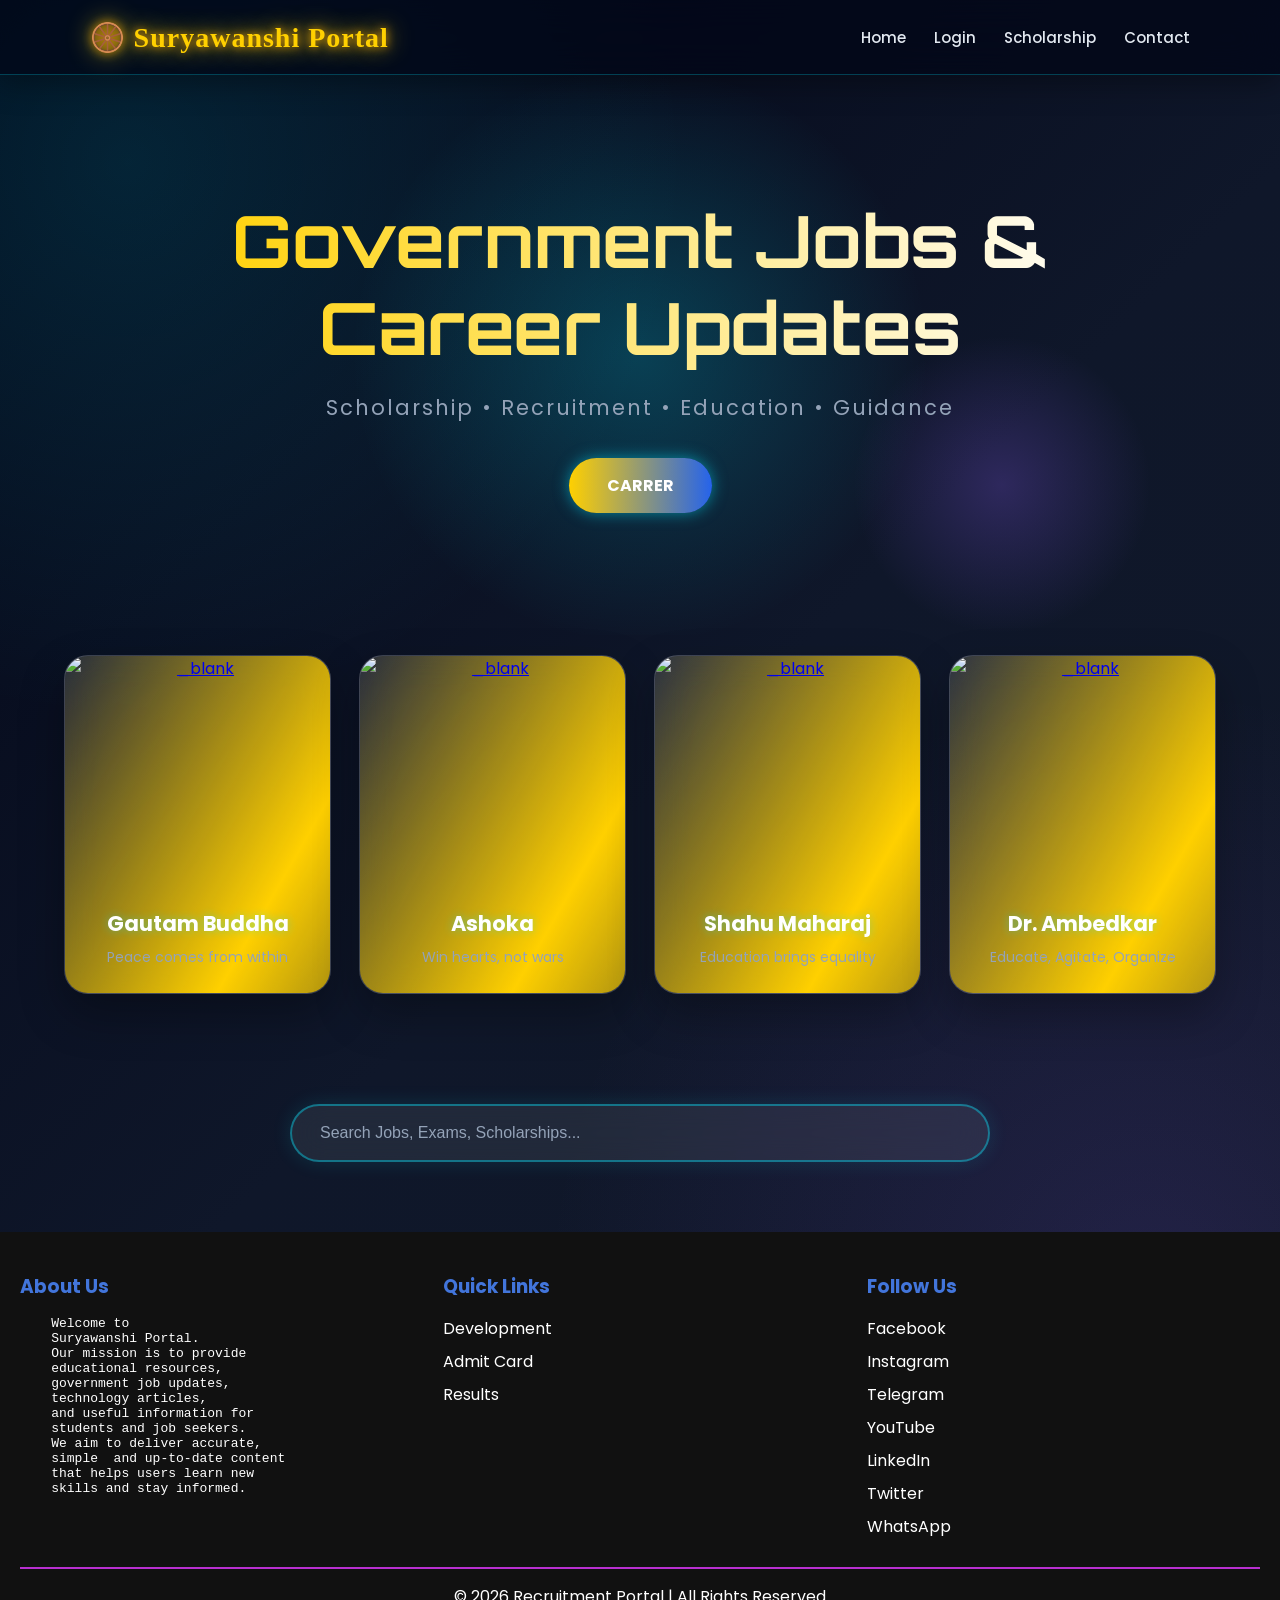
==== index.html @ 7ccfc880 "Update index.html" ====
<!DOCTYPE html>
<html lang="en">

<head>
    <meta charset="UTF-8">
    <meta name="viewport" content="width=device-width, initial-scale=1.0">

    <title>Suryawanshi Portal</title>

    <link rel="stylesheet" href="index.css">

    <!-- Google Font -->
    <link href="https://fonts.googleapis.com/css2?family=Poppins:wght@300;400;600;700&display=swap" rel="stylesheet">
</head>

<body>

    <header class="navbar">
        <div class="logo"> 🛞 Suryawanshi Portal</div>

        <ul class="menu">
            <li><a href="#">Home</a></li>
            <li><a href="login.html">Login</a></li>
            <li><a href="https://mahadbt2.maharashtra.gov.in/home">Scholarship</a></li>
            <li><a href="mailto:suryawanshirahul0302@gmail.com ">Contact</a></li>
    </header>

    <!-- HERO -->
    <section class="hero">
        <h1>Government Jobs & Career Updates</h1>
        <p>Scholarship • Recruitment • Education • Guidance</p>

        <div class="hero-btns">
            <a href="recruipment.html" class="btn"> CARRER</a>

        </div>

    </section>

 

    <!-- CARDS -->
    <section class="cards">

        <div class="card">
            <a href="budhha.html"> <img
                    src="https://i.pinimg.com/736x/6e/a1/90/6ea190954336a7d5bf43b3262e0026ce.jpg" alt="_blank"  ></a>

            <h3>Gautam Buddha</h3>
            <p>Peace comes from within</p>
        </div>

        <div class="card">
            <a href="ashok.html"><img src="img/Ashoka The Great  ☸️ Raja Bahavatu Dhammiko.jpg" alt="_blank"></a>

            <h3>Ashoka</h3>
            <p>Win hearts, not wars</p>
        </div>

        <div class="card">
            <a href="shahu.html">
                <img src="https://i.pinimg.com/736x/6a/c5/33/6ac53324d2a2ddde3ae5de816ccc7098.jpg" alt="_blank"></a>
            <h3>Shahu Maharaj</h3>
            <p>Education brings equality</p>
        </div>

        <div class="card">
            <a href="baba.html"><img src="https://i.pinimg.com/736x/9d/9e/5e/9d9e5e031b3af50361bee7889b853e5c.jpg" alt="_blank"></a>
            <h3>Dr. Ambedkar </h3>
            <p>Educate, Agitate, Organize</p>
        </div>

    </section>
   <!-- SEARCH -->
    <section class="search">
        <input type="text" placeholder="Search Jobs, Exams, Scholarships...">
    </section>
    <footer>

        <div class="footer-container">

            <div class="footer-about">
                <h3>About Us</h3>
                <pre>
    Welcome to
    Suryawanshi Portal.
    Our mission is to provide
    educational resources,
    government job updates, 
    technology articles, 
    and useful information for 
    students and job seekers.
    We aim to deliver accurate, 
    simple  and up-to-date content
    that helps users learn new 
    skills and stay informed.
    </pre> 
    <pre>
    
    </pre>

            </div>

            <div class="footer-links">
                <h3>Quick Links</h3>
                <a href="study.html">Development</a>
                <a href="#">Admit Card</a>
                <a href="#">Results</a>
            </div>



            <div class="footer-social">
                <h3>Follow Us</h3>
                <a href="https://www.facebook.com/">Facebook</a>
                <a href="https://www.instagram.com/suryawanshiii___7972">Instagram</a>
                <a href="https://t.me">Telegram</a>
                <a href="https://www.youtube.com">YouTube</a>
                <a href="https://www.linkedin.com/">LinkedIn</a>
                <a href="https://www.twitter.com/">Twitter</a>
                <a href="https://www.whatsapp.com/7972341345">WhatsApp</a>
            </div>

        </div>

        <div class="footer-bottom">
            <p>© 2026 Recruitment Portal | All Rights Reserved</p>
        </div>

    </footer>
    <script src="js/home.js"></script>
</body>

</html>
---- index.css ----
/* =====================================================
   ⚡ SURYAWANSHI PORTAL
   🚀 ADVANCED AI FUTURISTIC HOME DESIGN
===================================================== */

@import url('https://fonts.googleapis.com/css2?family=Orbitron:wght@400;500;600;700;800&family=Poppins:wght@300;400;500;600;700;800&display=swap');

:root {
    --cyan: rgb(255, 208, 0);
    --blue: #2563eb;
    --purple: #8b5cf6;
    --pink: #ec4899;
    --dark: #020617;
    --dark2: #0f172a;
    --text: #e2e8f0;
    --muted: #94a3b8;
}

/* ================= BODY ================= */

* {
    margin: 0;
    padding: 0;
    box-sizing: border-box;
}

html {
    scroll-behavior: smooth;
}

body {
    min-height: 100vh;

    font-family: 'Poppins', sans-serif;

    color: var(--text);

    background:
        radial-gradient(
            circle at 10% 10%,
            rgba(0, 229, 255, 0.12),
            transparent 30%
        ),
        radial-gradient(
            circle at 90% 80%,
            rgba(139, 92, 246, 0.15),
            transparent 35%
        ),
        linear-gradient(
            135deg,
            #020617,
            #0f172a,
            #111827
        );

    overflow-x: hidden;
}

/* ================= NAVBAR ================= */

.navbar {
    position: sticky;
    top: 0;
    z-index: 1000;

    min-height: 75px;

    display: flex;
    align-items: center;
    justify-content: space-between;

    padding: 0 7%;

    background: rgba(2, 6, 23, 0.72);

    border-bottom: 1px solid rgba(0, 229, 255, 0.25);

    backdrop-filter: blur(20px);

    box-shadow:
        0 8px 30px rgba(0, 0, 0, 0.35);
}

/* Logo */

 .logo {
    font-family: "Courgette", cursive;

    font-size: clamp(20px, 2.5vw, 28px);
    font-weight: 700;

    color: var(--cyan);

    letter-spacing: 1px;

    text-shadow:
        0 0 10px rgb(255, 174, 0),
        0 0 25px rgba(252, 220, 14, 0.94);
} 
 
/* Menu */

.menu {
    display: flex;
    align-items: center;
    gap: 28px;

    list-style: none;
}

.menu a {
    position: relative;

    color: var(--text);

    text-decoration: none;

    font-size: 15px;
    font-weight: 500;

    transition: 0.3s ease;
}

/* Neon Underline */

.menu a::after {
    content: "";

    position: absolute;

    left: 50%;
    bottom: -8px;

    width: 0;
    height: 2px;

    transform: translateX(-50%);

    background: var(--cyan);

    box-shadow:
        0 0 10px var(--cyan);

    transition: 0.3s ease;
}

.menu a:hover {
    color: var(--cyan);

    text-shadow:
        0 0 10px var(--cyan);
}

.menu a:hover::after {
    width: 100%;
}

/* ================= HERO ================= */

.hero {
    position: relative;

    min-height: 560px;

    display: flex;
    flex-direction: column;

    justify-content: center;
    align-items: center;

    text-align: center;

    padding: 80px 20px;

    overflow: hidden;
}

/* Animated Glow */

.hero::before {
    content: "";

    position: absolute;

    width: 600px;
    height: 600px;

    border-radius: 50%;

    background:
        radial-gradient(
            circle,
            rgba(0, 229, 255, 0.22),
            transparent 68%
        );

    animation: heroGlow 8s ease-in-out infinite alternate;

    pointer-events: none;
}

.hero::after {
    content: "";

    position: absolute;

    width: 300px;
    height: 300px;

    border-radius: 50%;

    background:
        radial-gradient(
            circle,
            rgba(139, 92, 246, 0.25),
            transparent 70%
        );

    right: 10%;
    bottom: 0;

    animation: floating 6s ease-in-out infinite alternate;

    pointer-events: none;
}

/* Hero Title */

.hero h1 {
    position: relative;
    z-index: 2;

    max-width: 950px;

    font-family: 'Orbitron', sans-serif;

    font-size: clamp(30px, 6vw, 72px);

    line-height: 1.2;

    /* Animated Gradient Color */
    background: linear-gradient(
        90deg,
        var(--cyan),
        #ffffff,
        var(--purple),
        var(--cyan)
    );

    background-size: 300% auto;

    /* Gradient text */
    -webkit-background-clip: text;
    background-clip: text;

    -webkit-text-fill-color: transparent;
    color: transparent;

    /* Animation */
    animation:
        gradientText 5s linear infinite,
        titleReveal 1s ease forwards;
}


/* Gradient Moving Animation */
@keyframes gradientText {
    0% {
        background-position: 0% center;
    }

    100% {
        background-position: 300% center;
    }
}


/* Title Coming Animation */
@keyframes titleReveal {
    from {
        opacity: 0;
        transform: translateY(40px);
    }

    to {
        opacity: 1;
        transform: translateY(0);
    }
}
/* Hero Paragraph */

.hero p {
    position: relative;
    z-index: 2;

    margin-top: 22px;

    color: var(--muted);

    font-size: clamp(15px, 2vw, 21px);

    letter-spacing: 2px;

    animation: fadeUp 1.2s ease forwards;
}

/* ================= BUTTON ================= */

.hero-btns {
    position: relative;
    z-index: 2;

    margin-top: 35px;
}

.btn {
    display: inline-block;

    padding: 15px 38px;

    color: white;

    text-decoration: none;

    font-weight: 700;

    border-radius: 50px;

    background:
        linear-gradient(
            90deg,
            var(--cyan),
            var(--blue),
            var(--purple)
        );

    background-size: 200% auto;

    box-shadow:
        0 0 15px rgba(0, 229, 255, 0.5);

    transition: 0.4s ease;
}

.btn:hover {
    transform: translateY(-6px) scale(1.06);

    background-position: right center;

    box-shadow:
        0 0 15px var(--cyan),
        0 0 35px var(--purple);
}

/* ================= CARDS ================= */

.cards {
    width: min(1200px, 90%);

    margin: 20px auto 80px;

    display: grid;

    grid-template-columns:
        repeat(auto-fit, minmax(240px, 1fr));

    gap: 28px;
}

.card {
    position: relative;

    overflow: hidden;

    padding-bottom: 25px;

    text-align: center;

    border-radius: 24px;

    background:
        linear-gradient(
            145deg,
            rgba(255, 255, 255, 0.12),
            rgba(255, 255, 255, 0.035)
        );

    border: 1px solid rgba(255, 255, 255, 0.15);

    backdrop-filter: blur(18px);

    box-shadow:
        0 20px 45px rgba(0, 0, 0, 0.3);

    transition:
        transform 0.5s ease,
        box-shadow 0.5s ease;
}

/* Animated Border */

.card::before {
    content: "";

    position: absolute;

    inset: -2px;

    border-radius: 24px;

    background:
        linear-gradient(
            120deg,
            transparent,
            var(--cyan),
            transparent,
            var(--purple),
            transparent
        );

    background-size: 300% 300%;

    animation: borderMove 6s linear infinite;

    z-index: -1;
}

/* Card Hover */

.card:hover {
    transform:
        translateY(-15px)
        rotateX(4deg)
        rotateY(-4deg)
        scale(1.03);

    box-shadow:
        0 25px 60px rgba(0, 229, 255, 0.562);
}

/* Image */

.card img {
    width: 100%;
    height: 230px;

    object-fit: cover;

    display: block;

    transition: 0.6s ease;
}

.card:hover img {
    transform: scale(1.12);

    filter:
        brightness(1.15)
        saturate(1.25);
}

/* Card Heading */

.card h3 {
    margin-top: 22px;

    color: white;

    font-size: 21px;

    text-shadow:
        0 0 10px rgba(0, 229, 255, 0.4);
}

/* Card Paragraph */

.card p {
    margin-top: 8px;

    color: var(--muted);

    font-size: 14px;
}

/* ================= SEARCH ================= */

.search {
    width: 100%;

    display: flex;
    justify-content: center;

    padding: 30px 20px 70px;
}

.search input {
    width: min(700px, 95%);

    padding: 18px 28px;

    color: white;

    font-size: 16px;

    border: 2px solid rgba(0, 229, 255, 0.4);

    border-radius: 50px;

    outline: none;

    background: rgba(255, 255, 255, 0.08);

    backdrop-filter: blur(18px);

    box-shadow:
        0 0 20px rgba(0, 229, 255, 0.12);

    transition: 0.4s ease;
}

.search input::placeholder {
    color: var(--muted);
}

.search input:focus {
    width: min(780px, 96%);

    border-color: var(--cyan);

    box-shadow:
        0 0 12px var(--cyan),
        0 0 35px rgba(0, 229, 255, 0.3);
}

/* FOOTER */
footer{
    background:#111;
    color:white;
    padding:40px 20px 10px;
}

.footer-container{
    display:grid;
    grid-template-columns:repeat(auto-fit,minmax(220px,1fr));
    gap:30px;
}

.footer-container h3{
    color:rgb(66, 117, 219);
    margin-bottom:15px;
}

.footer-container a{
    display:block;
    color:white;
    text-decoration:none;
    margin:8px 0;
    transition:.3s;
}

.footer-container a:hover{
    color:rgb(250, 100, 150);
    transform:translateX(5px);
}

.footer-bottom{
    text-align:center; 
    border-top:2px solid #b930d1;
    margin-top:20px;
    padding-top:15px;
    
}
/* ================= ANIMATIONS ================= */

@keyframes gradientText {
    from {
        background-position: 0% center;
    }

    to {
        background-position: 300% center;
    }
}

@keyframes heroGlow {
    from {
        transform: translate(-100px, -50px) scale(1);
    }

    to {
        transform: translate(100px, 50px) scale(1.35);
    }
}

@keyframes floating {
    from {
        transform: translateY(0);
    }

    to {
        transform: translateY(-50px);
    }
}

@keyframes borderMove {
    from {
        background-position: 0% 50%;
    }

    to {
        background-position: 300% 50%;
    }
}

@keyframes titleReveal {
    from {
        opacity: 0;
        transform: translateY(30px);
    }

    to {
        opacity: 1;
        transform: translateY(0);
    }
}

@keyframes fadeUp {
    from {
        opacity: 0;
        transform: translateY(20px);
    }

    to {
        opacity: 1;
        transform: translateY(0);
    }
}

/* ================= MOBILE ================= */

@media (max-width: 768px) {

    .navbar {
        padding: 15px 5%;

        flex-direction: column;

        gap: 15px;
    }

    .menu {
        gap: 16px;

        flex-wrap: wrap;

        justify-content: center;
    }

    .logo {
        font-size: 17px;
    }

    .hero {
        min-height: 480px;
    }

    .cards {
        grid-template-columns: 1fr;
    }

    .footer-container {
        grid-template-columns: 1fr;

        gap: 35px;
    }

    .footer-about pre {
        font-size: 13px;
    }
}

@media (max-width: 480px) {

    .menu a {
        font-size: 13px;
    }

    .hero h1 {
        font-size: 30px;
    }

    .hero p {
        font-size: 14px;
        letter-spacing: 1px;
    }

    .card img {
        height: 210px;
    }

    .btn {
        padding: 13px 30px;
    }
}
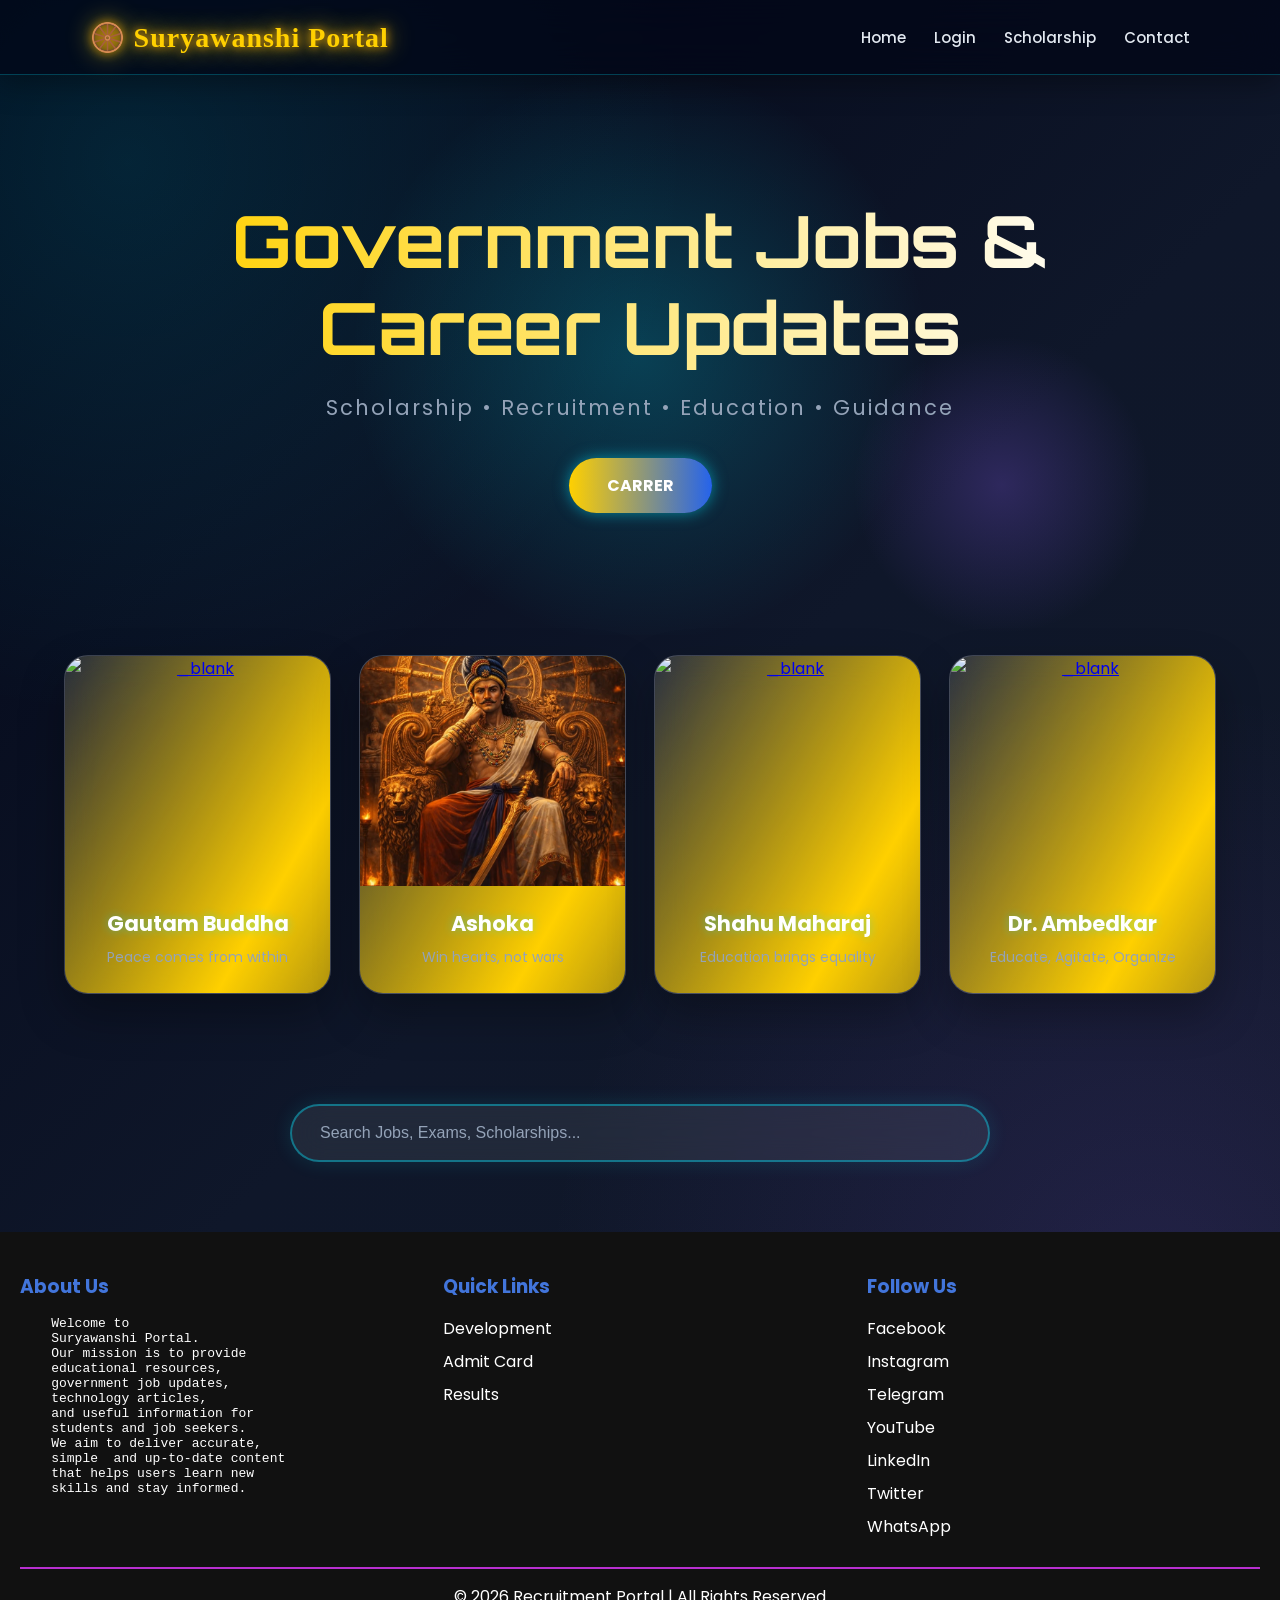
==== commit 8379f404: "Update index.html" ====
--- a/index.html
+++ b/index.html
@@ -51,7 +51,7 @@
         </div>
 
         <div class="card">
-            <a href="ashok.html"><img src="img/Ashoka The Great  ☸️ Raja Bahavatu Dhammiko.jpg" alt="_blank"></a>
+            <a href="ashok.html"><img src="Ashoka The Great  ☸️ Raja Bahavatu Dhammiko.jpg" alt="_blank"></a>
 
             <h3>Ashoka</h3>
             <p>Win hearts, not wars</p>
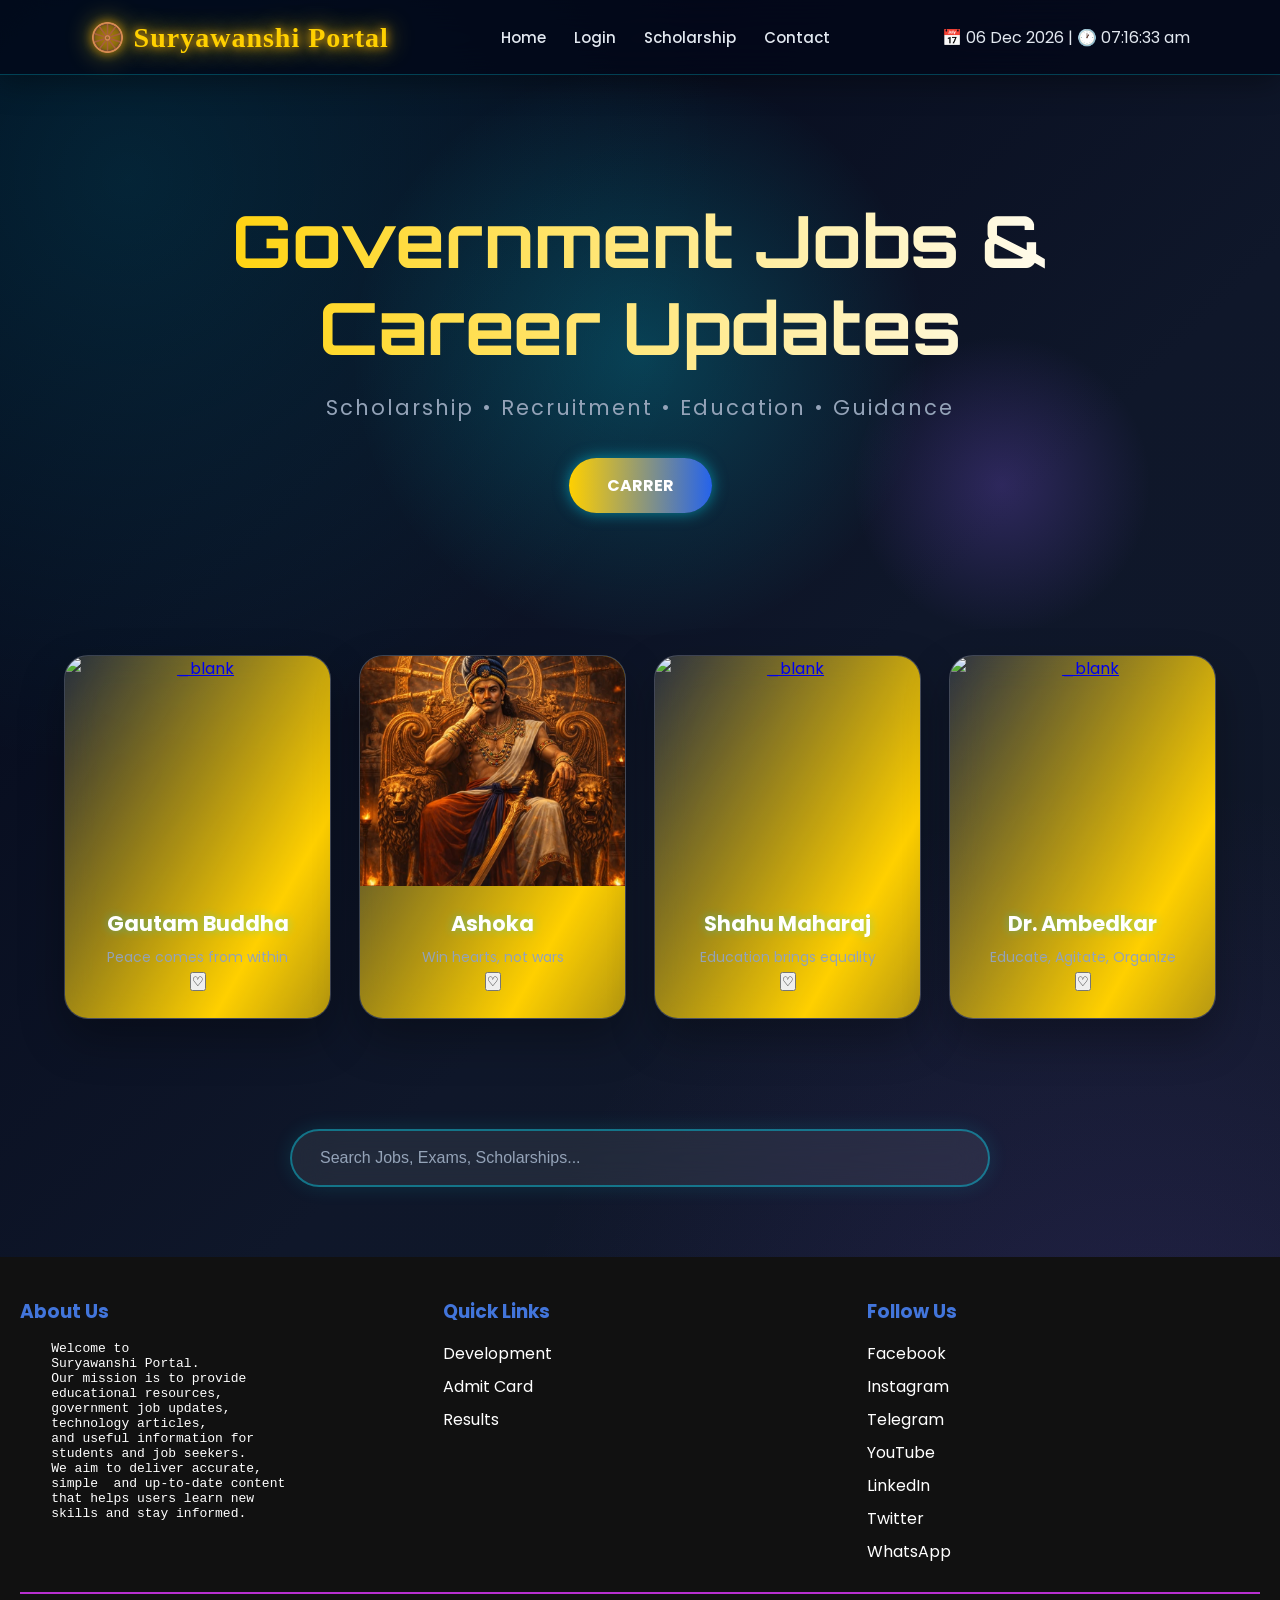
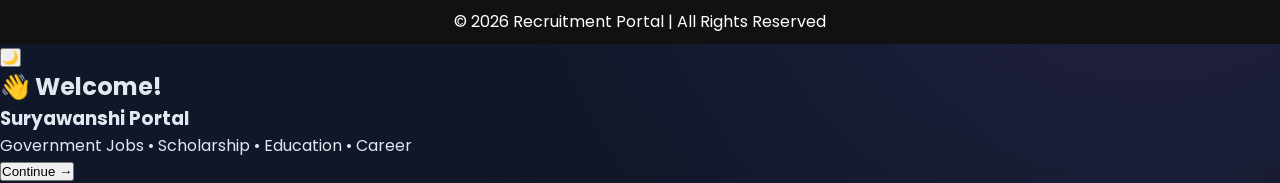
==== commit 6e92810c: "scrip join" ====
--- a/index.html
+++ b/index.html
@@ -128,7 +128,7 @@
         </div>
 
     </footer>
-    <script src="js/home.js"></script>
+    <script src="index.js"></script>
 </body>
 
 </html>
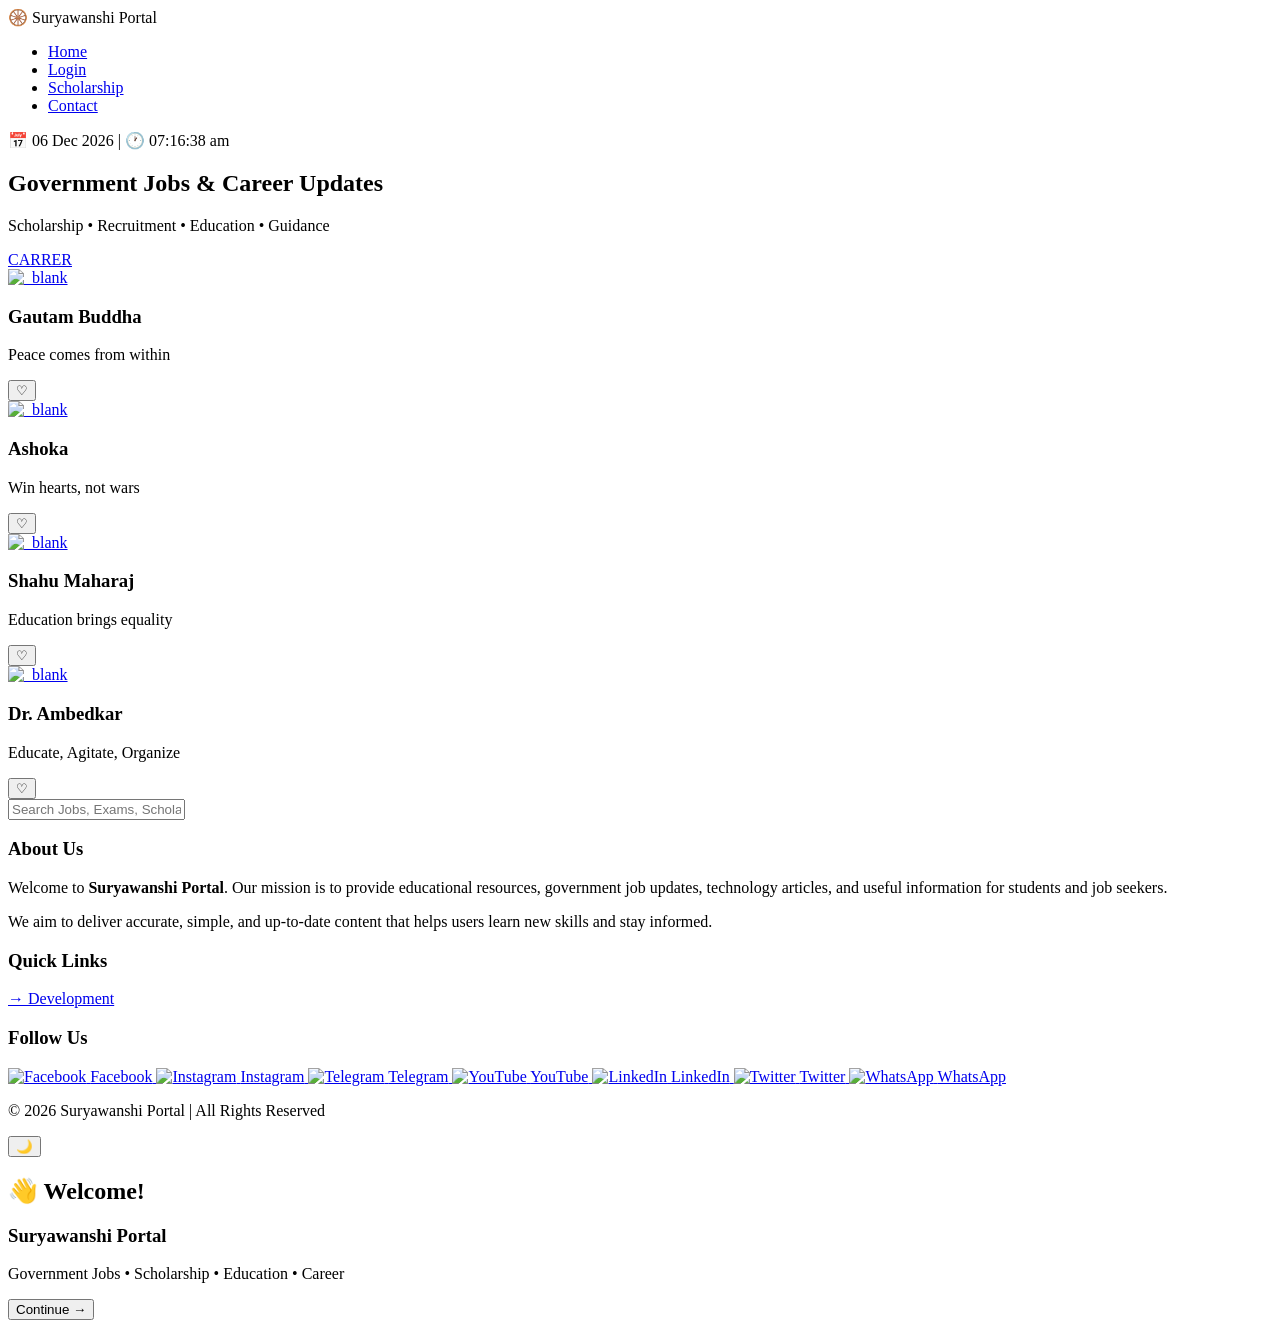
==== commit a29e96ab: "new feature add index and css" ====
--- a/index.html
+++ b/index.html
@@ -7,7 +7,7 @@
 
     <title>Suryawanshi Portal</title>
 
-    <link rel="stylesheet" href="index.css">
+    <link rel="stylesheet" href="css/index.css">
 
     <!-- Google Font -->
     <link href="https://fonts.googleapis.com/css2?family=Poppins:wght@300;400;600;700&display=swap" rel="stylesheet">
@@ -37,21 +37,21 @@
 
     </section>
 
- 
+
 
     <!-- CARDS -->
     <section class="cards">
 
         <div class="card">
-            <a href="budhha.html"> <img
-                    src="https://i.pinimg.com/736x/6e/a1/90/6ea190954336a7d5bf43b3262e0026ce.jpg" alt="_blank"  ></a>
+            <a href="budhha.html"> <img src="https://i.pinimg.com/736x/6e/a1/90/6ea190954336a7d5bf43b3262e0026ce.jpg"
+                    alt="_blank"></a>
 
             <h3>Gautam Buddha</h3>
             <p>Peace comes from within</p>
         </div>
 
         <div class="card">
-            <a href="ashok.html"><img src="Ashoka The Great  ☸️ Raja Bahavatu Dhammiko.jpg" alt="_blank"></a>
+            <a href="ashok.html"><img src="img/Ashoka The Great  ☸️ Raja Bahavatu Dhammiko.jpg" alt="_blank"></a>
 
             <h3>Ashoka</h3>
             <p>Win hearts, not wars</p>
@@ -65,70 +65,166 @@
         </div>
 
         <div class="card">
-            <a href="baba.html"><img src="https://i.pinimg.com/736x/9d/9e/5e/9d9e5e031b3af50361bee7889b853e5c.jpg" alt="_blank"></a>
+            <a href="baba.html"><img src="https://i.pinimg.com/736x/9d/9e/5e/9d9e5e031b3af50361bee7889b853e5c.jpg"
+                    alt="_blank"></a>
             <h3>Dr. Ambedkar </h3>
             <p>Educate, Agitate, Organize</p>
         </div>
 
     </section>
-   <!-- SEARCH -->
+    <!-- SEARCH -->
     <section class="search">
         <input type="text" placeholder="Search Jobs, Exams, Scholarships...">
     </section>
-    <footer>
-
-        <div class="footer-container">
-
-            <div class="footer-about">
-                <h3>About Us</h3>
-                <pre>
-    Welcome to
-    Suryawanshi Portal.
-    Our mission is to provide
-    educational resources,
-    government job updates, 
-    technology articles, 
-    and useful information for 
-    students and job seekers.
-    We aim to deliver accurate, 
-    simple  and up-to-date content
-    that helps users learn new 
-    skills and stay informed.
-    </pre> 
-    <pre>
-    
-    </pre>
+    <footer><footer>
+
+    <div class="footer-container">
+
+        <!-- ABOUT -->
+        <div class="footer-about">
+
+            <h3>About Us</h3>
+
+            <p>
+                Welcome to <strong>Suryawanshi Portal</strong>.
+                Our mission is to provide educational resources,
+                government job updates, technology articles,
+                and useful information for students and job seekers.
+            </p>
+
+            <p>
+                We aim to deliver accurate, simple, and up-to-date
+                content that helps users learn new skills and stay informed.
+            </p>
+
+        </div>
+
+
+        <!-- QUICK LINKS -->
+        <div class="footer-links">
+
+            <h3>Quick Links</h3>
+
+            <a href="study.html">
+                <span class="link-arrow">→</span>
+                Development
+            </a>
+
+        </div>
+
+
+        <!-- SOCIAL MEDIA -->
+        <div class="footer-social">
+
+            <h3>Follow Us</h3>
+
+            <div class="social-icons">
+
+                <a href="https://www.facebook.com/"
+                   target="_blank"
+                   class="social-icon">
+
+                    <img src="https://i.pinimg.com/1200x/91/01/ee/9101eefff36ef35aa1a2268c2d9fab58.jpg"
+                         alt="Facebook">
+
+                    <span>Facebook</span>
+
+                </a>
+
+
+                <a href="https://www.instagram.com/suryawanshiii___7972"
+                   target="_blank"
+                   class="social-icon">
+
+                    <img src="https://i.pinimg.com/1200x/7a/cc/a5/7acca50bbc85d7bbf33c4e4dfaa0b6f2.jpg"
+                         alt="Instagram">
+
+                    <span>Instagram</span>
+
+                </a>
+
+
+                <a href="https://t.me/"
+                   target="_blank"
+                   class="social-icon">
+
+                    <img src="https://cdn-icons-png.flaticon.com/512/2111/2111646.png"
+                         alt="Telegram">
+
+                    <span>Telegram</span>
+
+                </a>
+
+
+                <a href="https://www.youtube.com/"
+                   target="_blank"
+                   class="social-icon">
+
+                    <img src="https://cdn-icons-png.flaticon.com/512/1384/1384060.png"
+                         alt="YouTube">
+
+                    <span>YouTube</span>
+
+                </a>
+
+
+                <a href="https://www.linkedin.com/"
+                   target="_blank"
+                   class="social-icon">
+
+                    <img src="https://cdn-icons-png.flaticon.com/512/174/174857.png"
+                         alt="LinkedIn">
+
+                    <span>LinkedIn</span>
+
+                </a>
+
+
+                <a href="https://twitter.com/"
+                   target="_blank"
+                   class="social-icon">
+
+                    <img src="https://cdn-icons-png.flaticon.com/512/733/733579.png"
+                         alt="Twitter">
+
+                    <span>Twitter</span>
+
+                </a>
+
+
+                <a href="https://www.whatsapp.com/"
+                   target="_blank"
+                   class="social-icon">
+
+                    <img src="https://cdn-icons-png.flaticon.com/512/733/733585.png"
+                         alt="WhatsApp">
+
+                    <span>WhatsApp</span>
+
+                </a>
 
             </div>
 
-            <div class="footer-links">
-                <h3>Quick Links</h3>
-                <a href="study.html">Development</a>
-                <a href="#">Admit Card</a>
-                <a href="#">Results</a>
-            </div>
-
-
-
-            <div class="footer-social">
-                <h3>Follow Us</h3>
-                <a href="https://www.facebook.com/">Facebook</a>
-                <a href="https://www.instagram.com/suryawanshiii___7972">Instagram</a>
-                <a href="https://t.me">Telegram</a>
-                <a href="https://www.youtube.com">YouTube</a>
-                <a href="https://www.linkedin.com/">LinkedIn</a>
-                <a href="https://www.twitter.com/">Twitter</a>
-                <a href="https://www.whatsapp.com/7972341345">WhatsApp</a>
-            </div>
-
-        </div>
-
-        <div class="footer-bottom">
-            <p>© 2026 Recruitment Portal | All Rights Reserved</p>
-        </div>
+        </div>
+
+    </div>
+
+
+    <!-- BOTTOM -->
+    <div class="footer-bottom">
+
+        <p>
+            © 2026 Suryawanshi Portal
+            <span>|</span>
+            All Rights Reserved
+        </p>
+
+    </div>
+
+</footer>
 
     </footer>
     <script src="index.js"></script>
 </body>
 
-</html>
+</html>
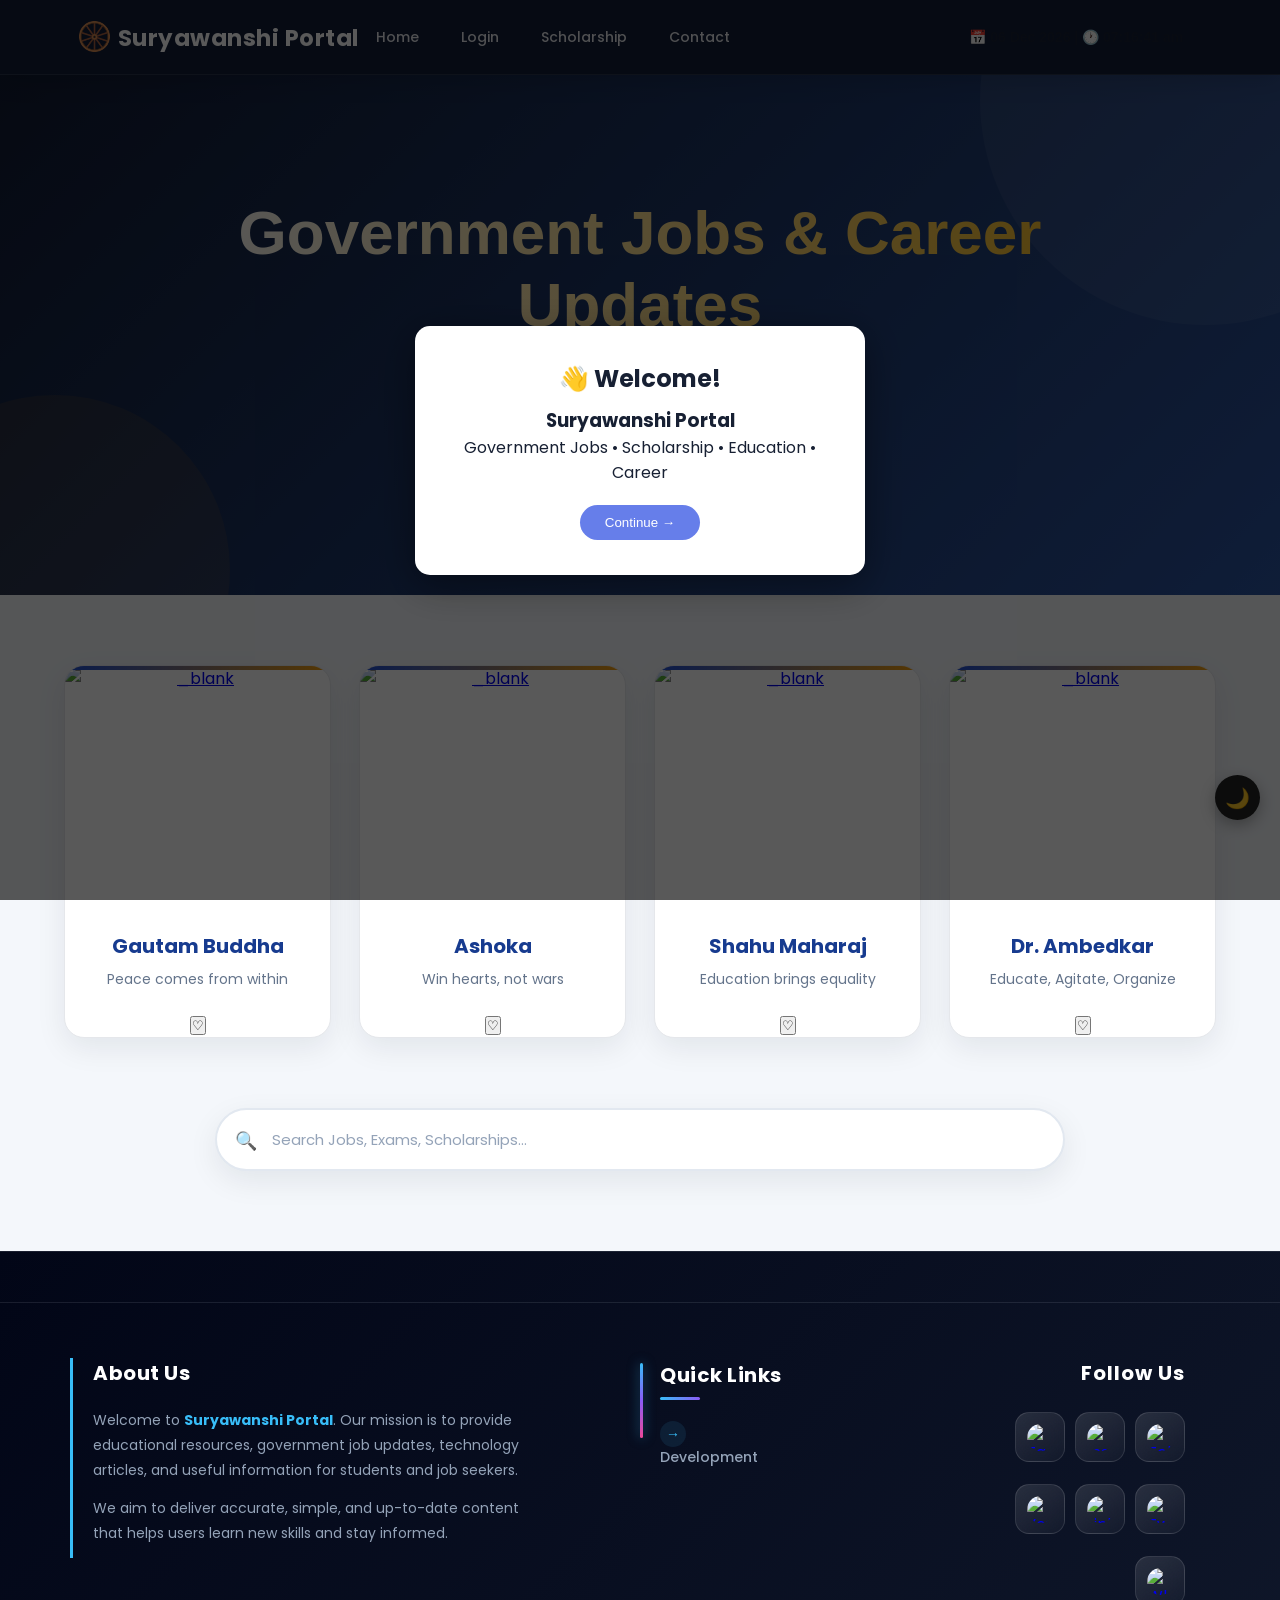
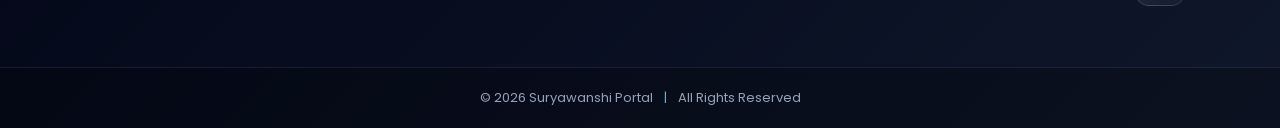
==== commit 854f065b: "Update index.html" ====
--- a/index.html
+++ b/index.html
@@ -7,7 +7,7 @@
 
     <title>Suryawanshi Portal</title>
 
-    <link rel="stylesheet" href="css/index.css">
+    <link rel="stylesheet" href="index.css">
 
     <!-- Google Font -->
     <link href="https://fonts.googleapis.com/css2?family=Poppins:wght@300;400;600;700&display=swap" rel="stylesheet">
@@ -227,4 +227,4 @@
     <script src="index.js"></script>
 </body>
 
-</html>+</html>
--- a/index.css
+++ b/index.css
@@ -0,0 +1,1518 @@
+@import url('https://i.pinimg.com/1200x/ef/d3/55/efd355cb7c5f6c898904b0e702a32014.jpg');
+
+* {
+    margin: 0;
+    padding: 0;
+    box-sizing: border-box;
+}
+
+html {
+    scroll-behavior: smooth;
+}
+
+body {
+    font-family: 'Poppins', sans-serif;
+    background: #f4f7fb;
+    color: #172033;
+    overflow-x: hidden;
+}
+
+/* =========================
+   NAVBAR
+========================= */
+
+.navbar {
+    width: 100%;
+    min-height: 75px;
+    padding: 0 6%;
+    display: flex;
+    align-items: center;
+    justify-content: space-between;
+
+    background: rgba(8, 20, 48, 0.96);
+    backdrop-filter: blur(12px);
+
+    position: sticky;
+    top: 0;
+    z-index: 999;
+
+    border-bottom: 1px solid rgba(255,255,255,0.1);
+    box-shadow: 0 5px 25px rgba(0,0,0,0.15);
+}
+
+/* LOGO */
+
+.logo {
+    color: white;
+    font-size: 23px;
+    font-weight: 700;
+    letter-spacing: .5px;
+}
+
+.logo::first-letter {
+    font-size: 28px;
+}
+
+/* MENU */
+
+.menu {
+    display: flex;
+    align-items: center;
+    gap: 8px;
+    list-style: none;
+}
+
+.menu li a {
+    display: block;
+    padding: 10px 17px;
+
+    color: #e5e7eb;
+    text-decoration: none;
+
+    font-size: 14px;
+    font-weight: 500;
+
+    border-radius: 25px;
+
+    transition: .3s ease;
+}
+
+.menu li a:hover {
+    background: #ffffff;
+    color: #173b8f;
+    transform: translateY(-2px);
+}
+
+
+/* =========================
+   HERO
+========================= */
+
+.hero {
+    min-height: 520px;
+
+    display: flex;
+    flex-direction: column;
+    justify-content: center;
+    align-items: center;
+
+    text-align: center;
+
+    padding: 70px 20px;
+
+    position: relative;
+    overflow: hidden;
+
+    color: white;
+
+    background:
+        linear-gradient(
+            135deg,
+            rgba(4,15,40,.95),
+            rgba(20,65,150,.90)
+        ),
+        url("https://images.unsplash.com/photo-1523240795612-9a054b0db644")
+        center/cover;
+}
+
+/* Background Glow */
+
+.hero::before {
+    content: "";
+
+    width: 450px;
+    height: 450px;
+
+    position: absolute;
+
+    border-radius: 50%;
+
+    background: rgba(255,255,255,.06);
+
+    top: -200px;
+    right: -150px;
+
+    animation: rotateGlow 12s linear infinite;
+}
+
+.hero::after {
+    content: "";
+
+    width: 350px;
+    height: 350px;
+
+    position: absolute;
+
+    border-radius: 50%;
+
+    background: rgba(245,158,11,.08);
+
+    bottom: -150px;
+    left: -120px;
+
+    animation: rotateGlow 15s linear infinite reverse;
+}
+
+.hero h1 {
+    position: relative;
+    z-index: 2;
+
+    max-width: 900px;
+
+    font-size: clamp(34px, 5vw, 62px);
+
+    line-height: 1.15;
+
+    font-weight: 800;
+
+    margin-bottom: 20px;
+
+    background: linear-gradient(
+        90deg,
+        #ffffff,
+        #fbbf24,
+        #ffffff
+    );
+
+    background-size: 200%;
+
+    -webkit-background-clip: text;
+    -webkit-text-fill-color: transparent;
+
+    animation: gradientMove 4s ease infinite,
+               heroText 1s ease;
+}
+
+.hero p {
+    position: relative;
+    z-index: 2;
+
+    font-size: 18px;
+
+    color: #dbeafe;
+
+    margin-bottom: 35px;
+}
+
+
+/* =========================
+   BUTTON
+========================= */
+
+.hero-btns {
+    position: relative;
+    z-index: 2;
+
+    display: flex;
+    gap: 15px;
+}
+
+.btn {
+    display: inline-block;
+
+    padding: 14px 35px;
+
+    color: #111827;
+    background: #fbbf24;
+
+    text-decoration: none;
+
+    font-size: 15px;
+    font-weight: 700;
+
+    border-radius: 35px;
+
+    box-shadow:
+        0 10px 30px rgba(0,0,0,.25);
+
+    transition: .3s ease;
+}
+
+.btn:hover {
+    background: white;
+
+    transform:
+        translateY(-5px)
+        scale(1.03);
+
+    box-shadow:
+        0 15px 35px rgba(0,0,0,.30);
+}
+
+
+/* =========================
+   CARDS
+========================= */
+
+.cards {
+    width: 90%;
+    max-width: 1250px;
+
+    margin: 70px auto;
+
+    display: grid;
+
+    grid-template-columns:
+        repeat(4, 1fr);
+
+    gap: 28px;
+}
+
+.card {
+    position: relative;
+
+    background: white;
+
+    border-radius: 20px;
+
+    overflow: hidden;
+
+    text-align: center;
+
+    border: 1px solid #e5e7eb;
+
+    box-shadow:
+        0 10px 30px rgba(15,23,42,.08);
+
+    transition:
+        transform .35s ease,
+        box-shadow .35s ease;
+}
+
+.card::before {
+    content: "";
+
+    position: absolute;
+
+    top: 0;
+    left: 0;
+
+    width: 100%;
+    height: 4px;
+
+    background:
+        linear-gradient(
+            90deg,
+            #1d4ed8,
+            #f59e0b
+        );
+}
+
+.card:hover {
+    transform: translateY(-12px);
+
+    box-shadow:
+        0 20px 45px rgba(15,23,42,.16);
+}
+
+.card a {
+    display: block;
+
+    overflow: hidden;
+}
+
+.card img {
+    width: 100%;
+    height: 245px;
+
+    display: block;
+
+    object-fit: cover;
+
+    transition:
+        transform .6s ease,
+        filter .4s ease;
+}
+
+.card:hover img {
+    transform: scale(1.08);
+
+    filter: brightness(.85);
+}
+
+.card h3 {
+    margin-top: 20px;
+
+    font-size: 20px;
+
+    color: #173b8f;
+}
+
+.card p {
+    padding: 8px 18px 22px;
+
+    font-size: 14px;
+
+    color: #64748b;
+}
+
+
+/* =========================
+   SEARCH
+========================= */
+
+.search {
+    width: 90%;
+    max-width: 850px;
+
+    margin: 10px auto 80px;
+
+    position: relative;
+}
+
+.search::before {
+    content: "🔍";
+
+    position: absolute;
+
+    left: 20px;
+    top: 50%;
+
+    transform: translateY(-50%);
+
+    font-size: 18px;
+
+    z-index: 2;
+}
+
+.search input {
+    width: 100%;
+
+    padding: 18px 25px 18px 55px;
+
+    border: 2px solid #e2e8f0;
+
+    outline: none;
+
+    border-radius: 40px;
+
+    background: white;
+
+    font-family: inherit;
+
+    font-size: 15px;
+
+    box-shadow:
+        0 10px 30px rgba(15,23,42,.08);
+
+    transition: .3s ease;
+}
+
+.search input:focus {
+    border-color: #2563eb;
+
+    box-shadow:
+        0 10px 35px rgba(37,99,235,.15);
+}
+
+.search input::placeholder {
+    color: #94a3b8;
+}
+
+
+/* =========================
+   FOOTER
+========================= */
+/* =================================
+   FOOTER
+================================= */
+
+footer {
+    width: 100%;
+
+    margin-top: 50px;
+
+    background:
+        linear-gradient(
+            135deg,
+            #020617,
+            #0f172a
+        );
+
+    color: #fff;
+
+    border-top: 1px solid rgba(255,255,255,0.08);
+}
+
+
+/* =================================
+   MAIN CONTAINER
+================================= */
+
+.footer-container {
+
+    max-width: 1200px;
+
+    margin: auto;
+
+    padding: 55px 30px;
+
+    display: grid;
+
+    grid-template-columns:
+        2fr
+        1fr
+        1fr;
+
+    gap: 70px;
+
+    align-items: start;
+}
+
+
+/* =================================
+   ABOUT
+================================= */
+
+.footer-about {
+
+    max-width: 480px;
+
+    padding-left: 20px;
+
+    border-left: 3px solid #38bdf8;
+
+    transition: 0.4s ease;
+}
+
+.footer-about h3,
+.footer-links h3,
+.footer-social h3 {
+
+    color: #ffffff;
+
+    font-size: 20px;
+
+    margin: 0 0 20px;
+
+    letter-spacing: 0.5px;
+}
+
+
+.footer-about p {
+
+    color: #94a3b8;
+
+    font-size: 14px;
+
+    line-height: 1.8;
+
+    margin-bottom: 12px;
+}
+
+
+.footer-about strong {
+
+    color: #38bdf8;
+}
+
+
+.footer-about:hover {
+
+    border-color: #8b5cf6;
+
+    transform: translateX(5px);
+}
+
+
+/* =================================
+   QUICK LINKS
+================================= */
+
+.footer-links {
+
+    padding-top: 2px;
+}
+
+
+.footer-links h3 {
+
+    position: relative;
+
+    padding-bottom: 10px;
+}
+
+
+.footer-links h3::after {
+
+    content: "";
+
+    position: absolute;
+
+    left: 0;
+
+    bottom: 0;
+
+    width: 40px;
+
+    height: 3px;
+
+    border-radius: 10px;
+
+    background:
+        linear-gradient(
+            90deg,
+            #38bdf8,
+            #8b5cf6
+        );
+
+    transition: 0.3s ease;
+}
+
+
+.footer-links:hover h3::after {
+
+    width: 75px;
+}
+
+
+.footer-links a {
+
+    display: flex;
+
+    align-items: center;
+
+    gap: 10px;
+
+    width: fit-content;
+
+    color: #94a3b8;
+
+    text-decoration: none;
+
+    font-size: 14px;
+
+    padding: 8px 0;
+
+    transition: 0.3s ease;
+}
+
+
+.link-arrow {
+
+    width: 26px;
+    height: 26px;
+
+    display: flex;
+
+    align-items: center;
+    justify-content: center;
+
+    border-radius: 50%;
+
+    background: rgba(56,189,248,0.1);
+
+    color: #38bdf8;
+
+    transition: 0.3s ease;
+}
+
+
+.footer-links a:hover {
+
+    color: #38bdf8;
+
+    transform: translateX(7px);
+}
+
+
+.footer-links a:hover .link-arrow {
+
+    color: #fff;
+
+    background:
+        linear-gradient(
+            135deg,
+            #38bdf8,
+            #8b5cf6
+        );
+
+    transform: rotate(-45deg);
+}
+
+
+/* =================================
+   SOCIAL
+================================= */
+
+.footer-social {
+
+    text-align: right;
+}
+
+
+.footer-social h3 {
+
+    margin-bottom: 18px;
+}
+
+
+.social-icons {
+
+    display: flex;
+
+    justify-content: flex-end;
+
+    align-items: center;
+
+    gap: 10px;
+
+    flex-wrap: wrap;
+}
+
+
+.social-icon {
+
+    position: relative;
+
+    width: 42px;
+
+    height: 42px;
+
+    display: flex;
+
+    align-items: center;
+
+    justify-content: center;
+
+    border-radius: 12px;
+
+    background: rgba(255,255,255,0.07);
+
+    border: 1px solid rgba(255,255,255,0.1);
+
+    text-decoration: none;
+
+    transition: 0.35s ease;
+}
+
+
+.social-icon img {
+
+    width: 23px;
+
+    height: 23px;
+
+    object-fit: cover;
+
+    border-radius: 50%;
+
+    transition: 0.35s ease;
+}
+
+
+.social-icon:hover {
+
+    transform: translateY(-7px);
+
+    background:
+        linear-gradient(
+            135deg,
+            #2563eb,
+            #7c3aed
+        );
+
+    border-color: transparent;
+
+    box-shadow:
+        0 8px 20px rgba(59,130,246,0.35);
+}
+
+
+.social-icon:hover img {
+
+    transform: scale(1.15);
+}
+
+
+/* =================================
+   SOCIAL NAME
+================================= */
+
+.social-icon span {
+
+    position: absolute;
+
+    bottom: -40px;
+
+    left: 50%;
+
+    transform:
+        translateX(-50%)
+        translateY(-5px);
+
+    padding: 6px 10px;
+
+    border-radius: 6px;
+
+    background: #111827;
+
+    color: #fff;
+
+    font-size: 11px;
+
+    white-space: nowrap;
+
+    opacity: 0;
+
+    visibility: hidden;
+
+    transition: 0.3s ease;
+
+    z-index: 20;
+}
+
+
+.social-icon:hover span {
+
+    opacity: 1;
+
+    visibility: visible;
+
+    transform:
+        translateX(-50%)
+        translateY(0);
+}
+
+
+/* =================================
+   BOTTOM
+================================= */
+
+.footer-bottom {
+
+    text-align: center;
+
+    padding: 18px 20px;
+
+    border-top:
+        1px solid
+        rgba(255,255,255,0.08);
+}
+
+
+.footer-bottom p {
+
+    margin: 0;
+
+    color: #64748b;
+
+    font-size: 13px;
+}
+
+
+.footer-bottom span {
+
+    margin: 0 8px;
+
+    color: #38bdf8;
+}
+
+
+/* =================================
+   MOBILE
+================================= */
+
+@media (max-width: 768px) {
+
+    .footer-container {
+
+        grid-template-columns: 1fr;
+
+        gap: 40px;
+
+        padding: 40px 22px;
+    }
+
+
+    .footer-about {
+
+        max-width: 100%;
+    }
+
+
+    .footer-social {
+
+        text-align: left;
+    }
+
+
+    .social-icons {
+
+        justify-content: flex-start;
+    }
+
+}
+/* Mobile */
+@media (max-width: 600px) {
+
+    .footer-container {
+        padding: 30px 18px;
+    }
+
+    .footer-about {
+        max-width: 100%;
+        padding: 23px;
+    }
+
+    .footer-about h3 {
+        font-size: 20px;
+    }
+
+    .footer-about p {
+        font-size: 13px;
+        line-height: 1.7;
+    }
+}
+.footer-links,
+/* ===== QUICK LINKS ===== */
+
+.footer-links {
+    position: relative;
+    padding-left: 20px;
+}
+
+/* Left glowing line */
+.footer-links::before {
+    content: "";
+    position: absolute;
+    left: 0;
+    top: 5px;
+
+    width: 3px;
+    height: 75px;
+
+    border-radius: 10px;
+
+    background: linear-gradient(
+        180deg,
+        #38bdf8,
+        #8b5cf6,
+        #ec4899
+    );
+
+    box-shadow: 0 0 12px rgba(56, 189, 248, 0.5);
+}
+
+/* Heading */
+.footer-links h3 {
+    margin: 0 0 16px;
+
+    color: #ffffff;
+
+    font-size: 20px;
+    font-weight: 700;
+
+    letter-spacing: 0.5px;
+}
+
+/* Link */
+.footer-links a {
+    position: relative;
+
+    display: inline-block;
+
+    color: #94a3b8;
+
+    text-decoration: none;
+
+    font-size: 14px;
+    font-weight: 500;
+
+    padding: 5px 0;
+
+    transition: all 0.3s ease;
+}
+
+/* Animated underline */
+.footer-links a::after {
+    content: "";
+
+    position: absolute;
+
+    left: 0;
+    bottom: 0;
+
+    width: 0;
+    height: 2px;
+
+    border-radius: 10px;
+
+    background: linear-gradient(
+        90deg,
+        #38bdf8,
+        #a855f7
+    );
+
+    transition: width 0.35s ease;
+}
+
+/* Hover */
+.footer-links a:hover {
+    color: #38bdf8;
+
+    transform: translateX(8px);
+}
+
+.footer-links a:hover::after {
+    width: 100%;
+}
+
+
+.footer-links a,
+/* ===== SOCIAL SECTION ===== */
+
+.footer-social {
+    margin-left: auto;
+    text-align: right;
+    padding-right: 25px;
+}
+
+.footer-social h3 {
+    color: #ffffff;
+    font-size: 20px;
+    margin-bottom: 18px;
+    letter-spacing: 1px;
+}
+
+/* Icons Row */
+.footer-social {
+    display: flex;
+    flex-direction: column;
+    align-items: flex-end;
+}
+
+.footer-social h3 {
+    align-self: flex-end;
+}
+
+/* Social Icon */
+.social-icon {
+    position: relative;
+
+    width: 50px;
+    height: 50px;
+
+    margin: 6px 0;
+
+    display: flex;
+    align-items: center;
+    justify-content: center;
+
+    border-radius: 14px;
+
+    background: linear-gradient(
+        145deg,
+        rgba(255,255,255,0.12),
+        rgba(255,255,255,0.03)
+    );
+
+    border: 1px solid rgba(255,255,255,0.12);
+
+    text-decoration: none;
+
+    backdrop-filter: blur(10px);
+
+    transition: 
+        transform 0.35s ease,
+        background 0.35s ease,
+        box-shadow 0.35s ease;
+}
+
+/* Logo */
+.social-icon img {
+    width: 27px;
+    height: 27px;
+
+    object-fit: cover;
+    border-radius: 50%;
+
+    transition: 0.35s ease;
+}
+
+/* Hover */
+.social-icon:hover {
+    transform: translateX(-8px) scale(1.08);
+
+    background: linear-gradient(
+        135deg,
+        #2563eb,
+        #7c3aed
+    );
+
+    border-color: transparent;
+
+    box-shadow:
+        0 8px 25px rgba(37,99,235,0.35),
+        0 0 20px rgba(124,58,237,0.25);
+}
+
+.social-icon:hover img {
+    transform: rotate(8deg) scale(1.18);
+}
+
+/* Name Tooltip */
+.social-icon span {
+    position: absolute;
+
+    right: 65px;
+    top: 50%;
+
+    transform: translateY(-50%) translateX(10px);
+
+    padding: 8px 14px;
+
+    border-radius: 8px;
+
+    background: #111827;
+    color: #ffffff;
+
+    font-size: 13px;
+    font-weight: 600;
+
+    white-space: nowrap;
+
+    opacity: 0;
+    visibility: hidden;
+
+    transition: 0.3s ease;
+
+    box-shadow: 0 5px 20px rgba(0,0,0,0.3);
+}
+
+/* Arrow */
+.social-icon span::after {
+    content: "";
+
+    position: absolute;
+
+    right: -5px;
+    top: 50%;
+
+    transform: translateY(-50%);
+
+    border-top: 5px solid transparent;
+    border-bottom: 5px solid transparent;
+    border-left: 5px solid #111827;
+}
+
+/* Show Name */
+.social-icon:hover span {
+    opacity: 1;
+    visibility: visible;
+
+    transform: translateY(-50%) translateX(0);
+}
+
+/* =========================
+   FOOTER BOTTOM
+========================= */
+
+.footer-bottom {
+    text-align: center;
+
+    padding: 20px;
+
+    background: rgba(0,0,0,.25);
+
+    border-top:
+        1px solid rgba(255,255,255,.08);
+}
+
+.footer-bottom p {
+    font-size: 13px;
+
+    color: #94a3b8;
+}
+
+
+/* =========================
+   ANIMATIONS
+========================= */
+
+@keyframes heroText {
+
+    from {
+        opacity: 0;
+        transform: translateY(-30px);
+    }
+
+    to {
+        opacity: 1;
+        transform: translateY(0);
+    }
+}
+
+@keyframes gradientMove {
+
+    0% {
+        background-position: 0%;
+    }
+
+    50% {
+        background-position: 100%;
+    }
+
+    100% {
+        background-position: 0%;
+    }
+}
+
+@keyframes rotateGlow {
+
+    from {
+        transform: rotate(0deg);
+    }
+
+    to {
+        transform: rotate(360deg);
+    }
+}
+
+
+/* =========================
+   TABLET
+========================= */
+
+@media (max-width: 950px) {
+
+    .navbar {
+        padding: 15px 4%;
+        flex-direction: column;
+        gap: 12px;
+    }
+
+    .menu {
+        flex-wrap: wrap;
+        justify-content: center;
+    }
+
+    .cards {
+        grid-template-columns:
+            repeat(2, 1fr);
+    }
+
+    .footer-container {
+        grid-template-columns:
+            1fr 1fr;
+    }
+}
+
+
+/* =========================
+   MOBILE
+========================= */
+
+@media (max-width: 600px) {
+
+    .navbar {
+        padding: 14px 10px;
+    }
+
+    .logo {
+        font-size: 19px;
+    }
+
+    .menu {
+        gap: 2px;
+    }
+
+    .menu li a {
+        padding: 7px 9px;
+
+        font-size: 12px;
+    }
+
+    .hero {
+        min-height: 450px;
+
+        padding: 60px 18px;
+    }
+
+    .hero h1 {
+        font-size: 34px;
+    }
+
+    .hero p {
+        font-size: 14px;
+
+        max-width: 330px;
+    }
+
+    .btn {
+        padding: 12px 27px;
+
+        font-size: 14px;
+    }
+
+    .cards {
+        width: 90%;
+
+        grid-template-columns: 1fr;
+
+        gap: 25px;
+
+        margin: 50px auto;
+    }
+
+    .card img {
+        height: 260px;
+    }
+
+    .search {
+        width: 90%;
+    }
+
+    .footer-container {
+        width: 88%;
+
+        grid-template-columns: 1fr;
+
+        gap: 40px;
+
+        padding: 50px 0;
+    }
+
+    .footer-about pre {
+        font-size: 13px;
+    }
+
+    .footer-bottom p {
+        font-size: 11px;
+    }
+}
+
+
+/* =========================
+   VERY SMALL MOBILE
+========================= */
+
+@media (max-width: 380px) {
+
+    .menu li a {
+        padding: 6px 7px;
+
+        font-size: 11px;
+    }
+
+    .hero h1 {
+        font-size: 29px;
+    }
+
+    .card img {
+        height: 220px;
+    }
+}
+
+/* ===============================
+   JAVASCRIPT FEATURES
+   =============================== */
+
+/* Live Clock */
+
+#liveClock {
+    margin-left: auto;
+    margin-right: 20px;
+    font-size: 14px;
+    font-weight: 600;
+}
+
+
+/* Dark Mode Button */
+
+#darkModeBtn {
+    position: fixed;
+    right: 20px;
+    bottom: 80px;
+
+    width: 45px;
+    height: 45px;
+
+    border: none;
+    border-radius: 50%;
+
+    background: #222;
+    color: white;
+
+    font-size: 20px;
+
+    cursor: pointer;
+
+    z-index: 9999;
+
+    box-shadow: 0 5px 15px rgba(0,0,0,0.3);
+}
+
+
+/* Dark Mode */
+
+.dark-mode {
+    background: #121212;
+    color: white;
+}
+
+.dark-mode .card {
+    background: #1e1e1e;
+    color: white;
+}
+
+.dark-mode .navbar {
+    background: #111;
+}
+
+.dark-mode .footer-container {
+    background: #111;
+}
+
+
+/* Welcome Popup */
+
+#welcomeMessage {
+    position: fixed;
+
+    inset: 0;
+
+    background: rgba(0,0,0,0.65);
+
+    display: flex;
+
+    justify-content: center;
+    align-items: center;
+
+    z-index: 10000;
+}
+
+.welcome-box {
+    background: white;
+
+    padding: 35px;
+
+    width: 90%;
+    max-width: 450px;
+
+    text-align: center;
+
+    border-radius: 15px;
+
+    box-shadow: 0 10px 40px rgba(0,0,0,0.4);
+
+    animation: popup 0.5s ease;
+}
+
+.welcome-box h2 {
+    margin-bottom: 10px;
+}
+
+.welcome-box button {
+    margin-top: 20px;
+
+    padding: 10px 25px;
+
+    border: none;
+
+    border-radius: 25px;
+
+    background: #667eea;
+
+    color: white;
+
+    cursor: pointer;
+}
+
+
+/* Popup Animation */
+
+@keyframes popup {
+
+    from {
+        transform: scale(0.5);
+        opacity: 0;
+    }
+
+    to {
+        transform: scale(1);
+        opacity: 1;
+    }
+
+}
+
+
+/* Back To Top */
+
+#backToTop {
+    display: none;
+
+    position: fixed;
+
+    right: 20px;
+    bottom: 20px;
+
+    width: 45px;
+    height: 45px;
+
+    border: none;
+
+    border-radius: 50%;
+
+    background: #667eea;
+
+    color: white;
+
+    font-size: 25px;
+
+    cursor: pointer;
+
+    z-index: 9999;
+}
+
+
+/* Visitor Counter */
+
+#visitorCounter {
+
+    position: fixed;
+
+    left: 15px;
+    bottom: 15px;
+
+    background: #667eea;
+
+    color: white;
+
+    padding: 8px 15px;
+
+    border-radius: 20px;
+
+    font-size: 13px;
+
+    z-index: 999;
+}
+
+
+/* Card Animation */
+
+.card {
+
+    opacity: 0;
+
+    transform: translateY(40px);
+
+    transition: all 0.7s ease;
+}
+
+.card.show-card {
+
+    opacity: 1;
+
+    transform: translateY(0);
+}
+
+
+/* Social Hover */
+
+.social-icon {
+
+    transition: 0.3s ease;
+
+    display: inline-flex;
+}
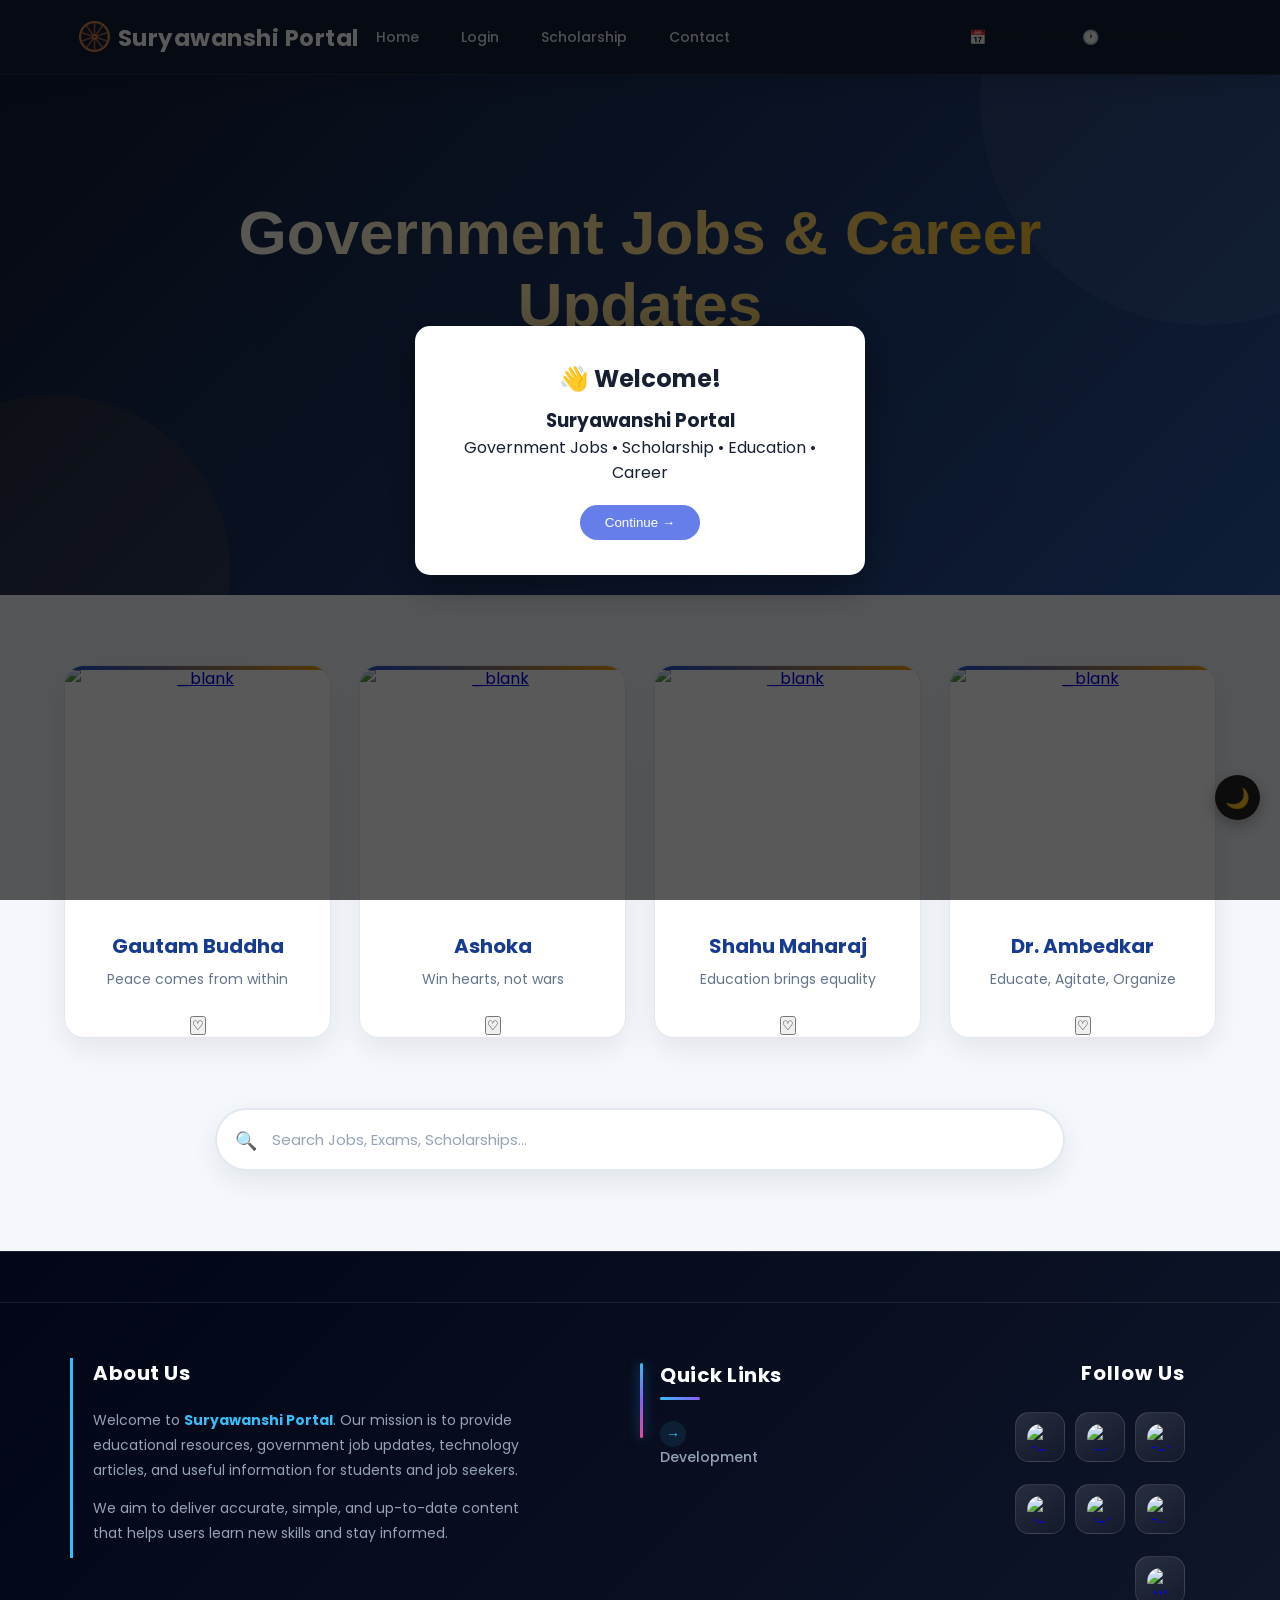
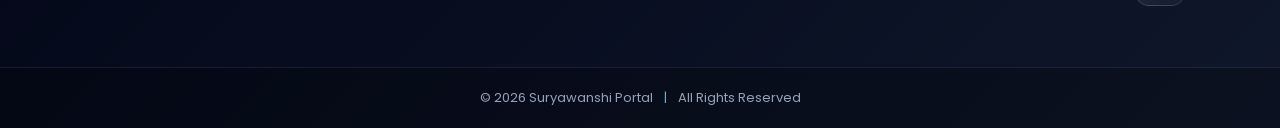
==== commit 998cbce5: "add" ====
--- a/index.html
+++ b/index.html
@@ -227,4 +227,4 @@
     <script src="index.js"></script>
 </body>
 
-</html>
+</html>
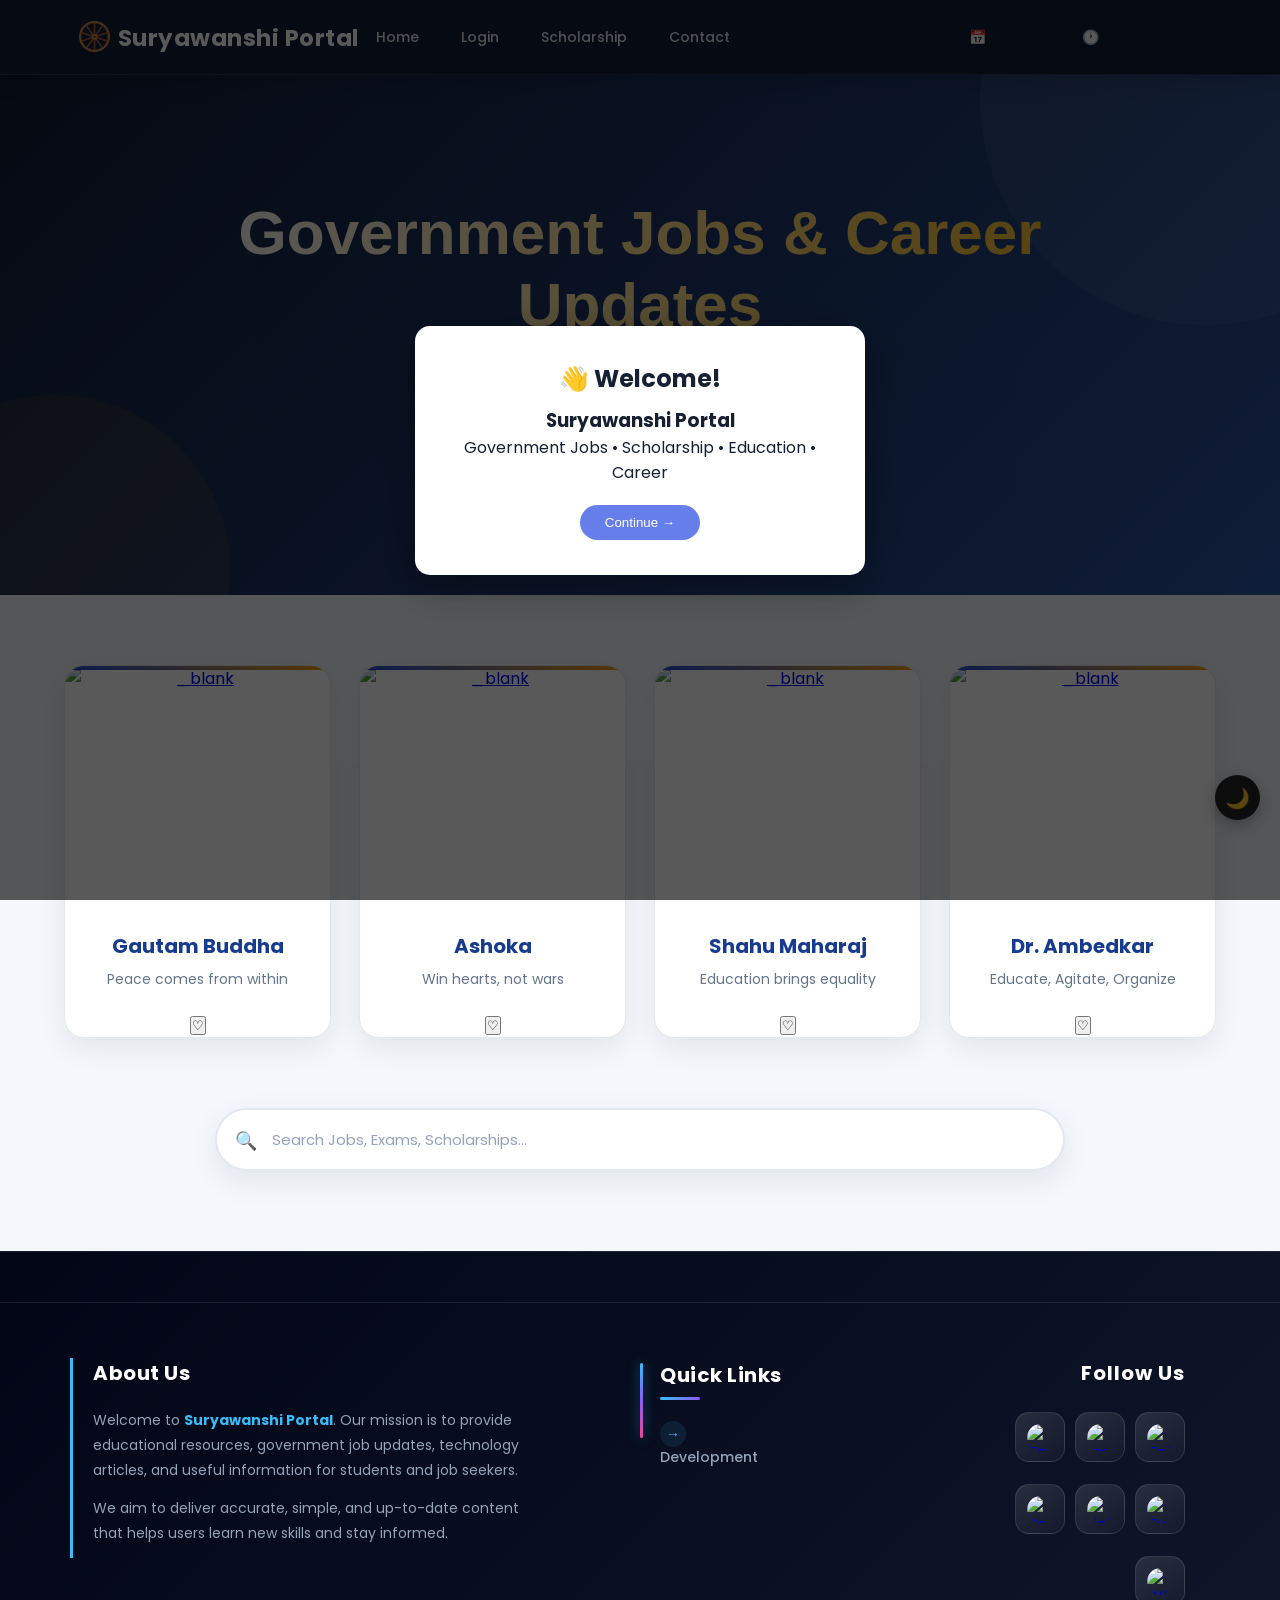
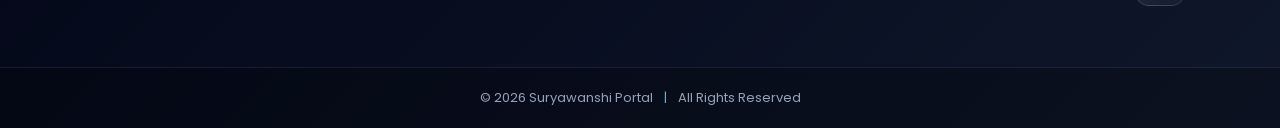
==== commit e097afae: "Merge branch 'main' of https://github.com/suryawanshirahul883-cell/suryawanshirahul-" ====
--- a/index.html
+++ b/index.html
@@ -227,4 +227,4 @@
     <script src="index.js"></script>
 </body>
 
-</html>+</html>
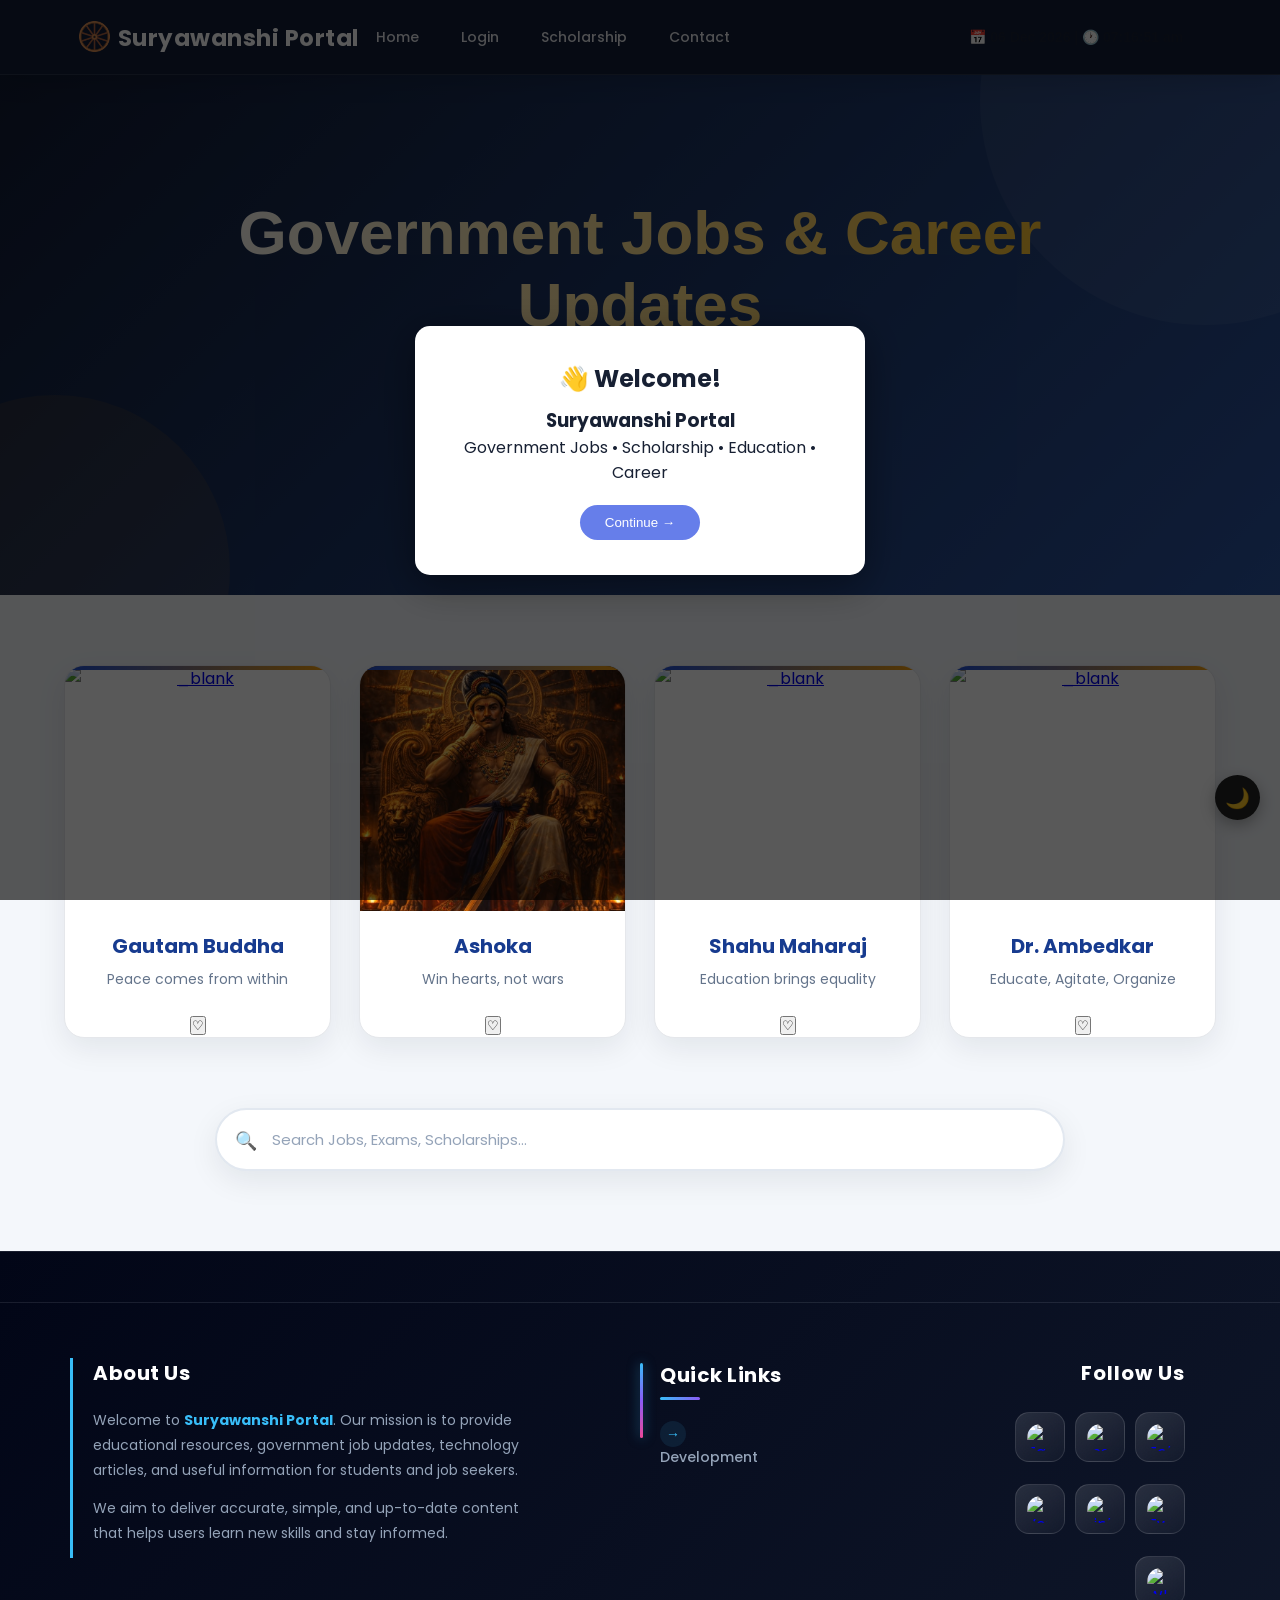
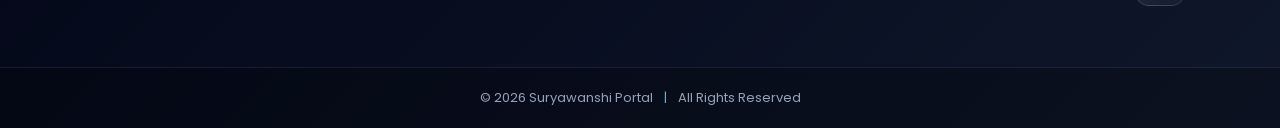
==== commit b07bc364: "Update index.html" ====
--- a/index.html
+++ b/index.html
@@ -51,7 +51,7 @@
         </div>
 
         <div class="card">
-            <a href="ashok.html"><img src="img/Ashoka The Great  ☸️ Raja Bahavatu Dhammiko.jpg" alt="_blank"></a>
+            <a href="ashok.html"><img src="Ashoka The Great  ☸️ Raja Bahavatu Dhammiko.jpg" alt="_blank"></a>
 
             <h3>Ashoka</h3>
             <p>Win hearts, not wars</p>
